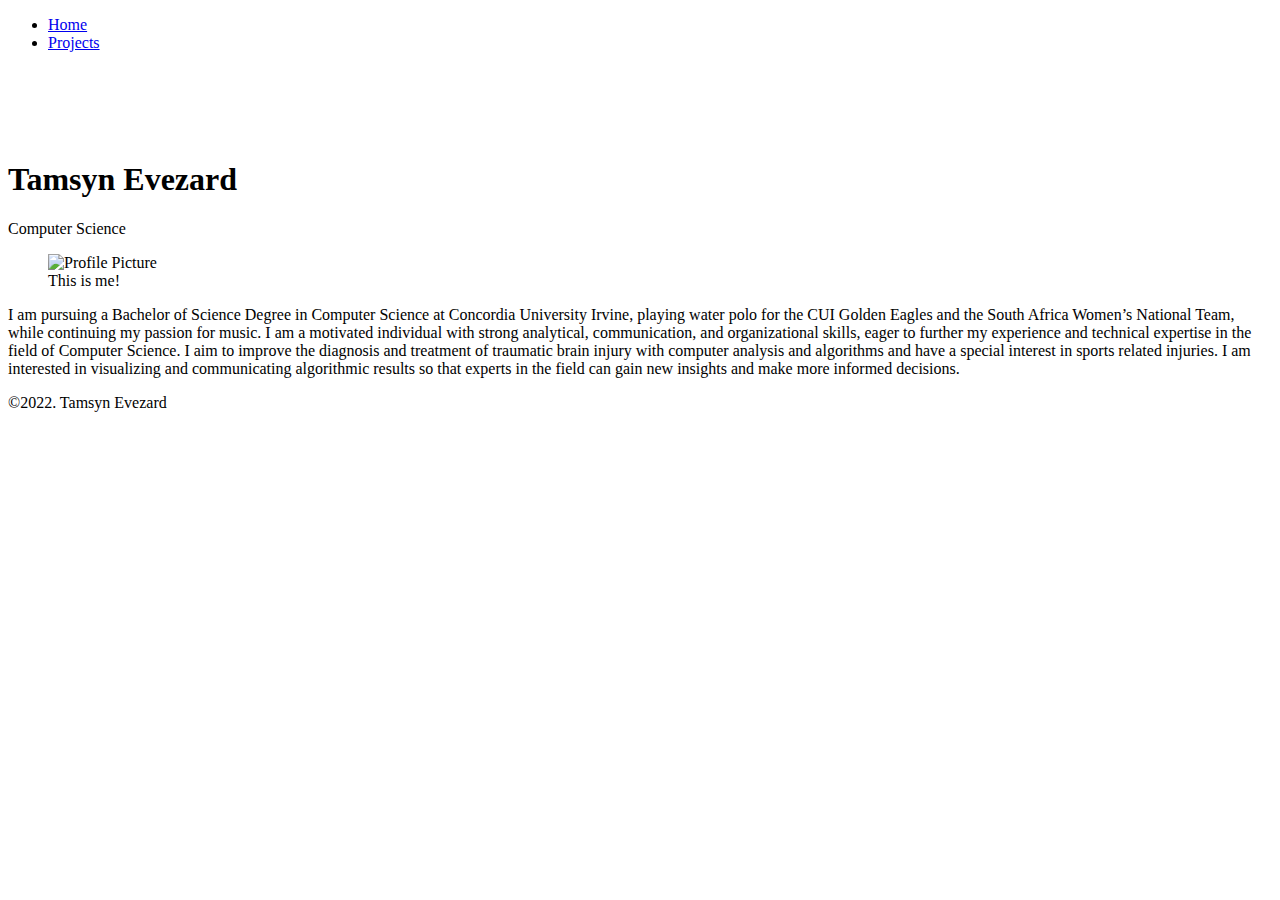
==== index.html @ 99cfd628 "Add files via upload" ====
<!DOCTYPE html>
<html lang="en">
<head>
    <meta charset="UTF-8">
    <meta name="viewport" content="width=device-width, initial-scale=1.0">
    <meta http-equiv="X-UA-Compatible" content="IE=edge">
    <title>Tamsyn Evezard Portfolio</title>
    <link href="css/styles.css" rel="stylesheet" type="text/css">
</head>

<body>
    <header>
        <nav>
            <ul>
                <li><a href="index.html" class="active">Home</a></li>
                <li><a href="projects.html">Projects</a></li>
            </ul>
        </nav>

        <br><br><br><br>

        <h1>Tamsyn Evezard</h1>
        <p>Computer Science</p>
    </header>

    <figure>
        <img 
        src="images/TutorPicTamsyn.jpg" 
        alt="Profile Picture"
        title="Profile Picture"
        id="profile"
        />
        <br>
        <figcaption>This is me!</figcaption>
    </figure>

    <p id=par-1>I am pursuing a Bachelor of Science Degree in Computer Science at Concordia University Irvine, playing water polo for the CUI Golden Eagles and the South Africa Women’s National Team, while continuing my passion for music. 
        I am a motivated individual with strong analytical, communication, and organizational skills, eager to further my experience and technical expertise in the field of Computer Science. 
        I aim to improve the diagnosis and treatment of traumatic brain injury with computer analysis and algorithms and have a special interest in sports related injuries. I am interested in visualizing and communicating algorithmic results so that experts in the field can gain new insights and make more informed decisions. </p>

    <footer>
        <p>&copy;2022. Tamsyn Evezard</p>
    </footer>
</body>
</html>
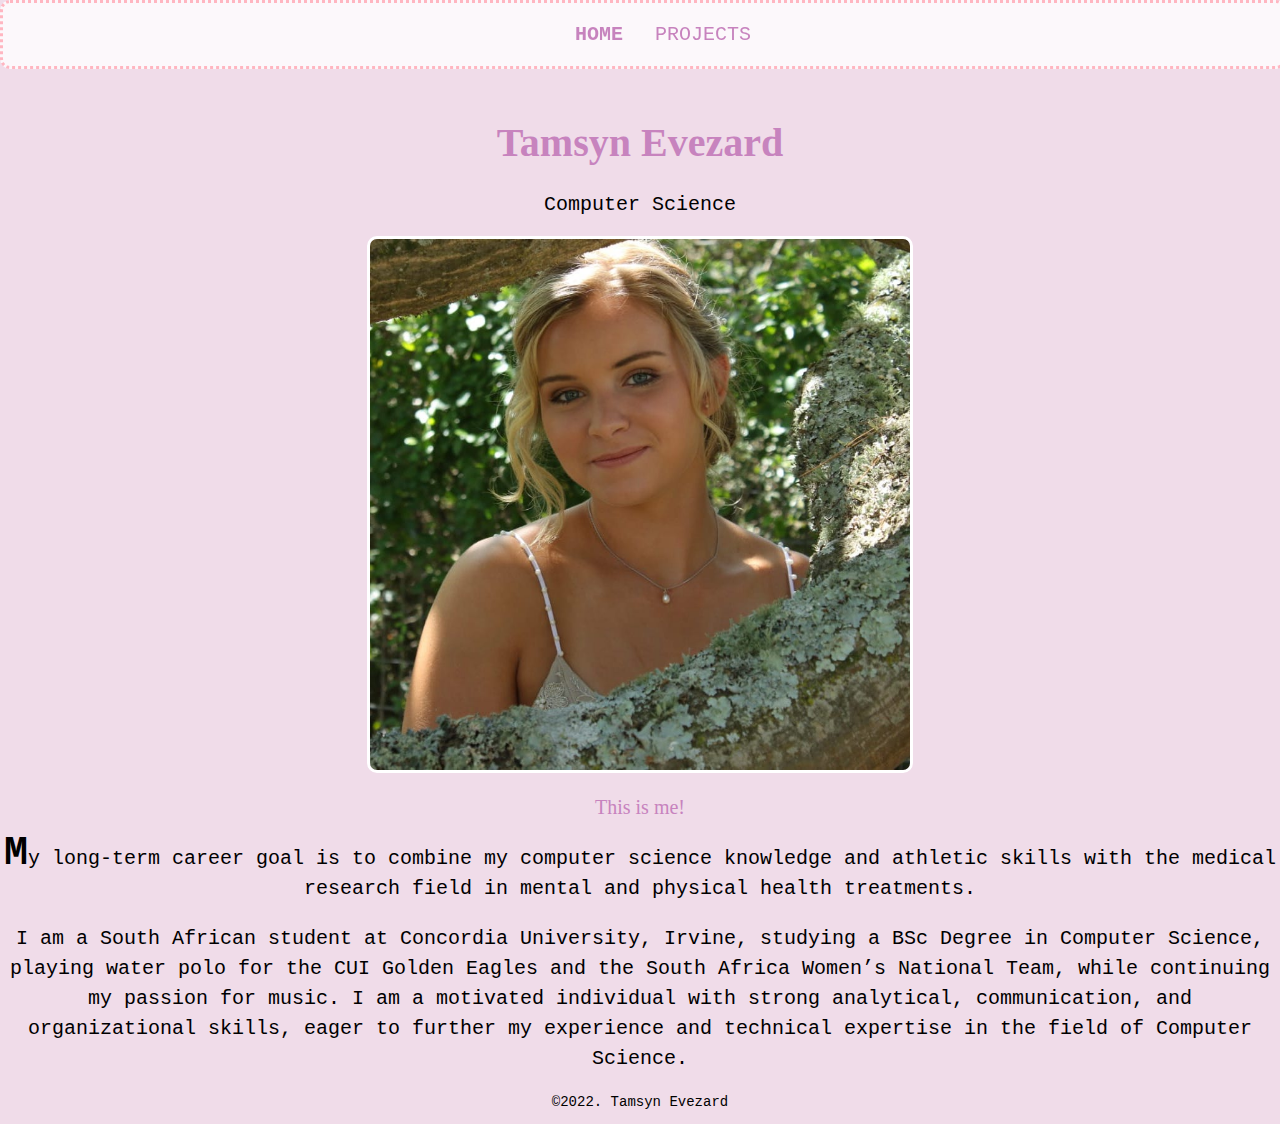
==== commit afb285db: "Update index.html" ====
--- a/index.html
+++ b/index.html
@@ -34,12 +34,12 @@
         <figcaption>This is me!</figcaption>
     </figure>
 
-    <p id=par-1>I am pursuing a Bachelor of Science Degree in Computer Science at Concordia University Irvine, playing water polo for the CUI Golden Eagles and the South Africa Women’s National Team, while continuing my passion for music. 
-        I am a motivated individual with strong analytical, communication, and organizational skills, eager to further my experience and technical expertise in the field of Computer Science. 
-        I aim to improve the diagnosis and treatment of traumatic brain injury with computer analysis and algorithms and have a special interest in sports related injuries. I am interested in visualizing and communicating algorithmic results so that experts in the field can gain new insights and make more informed decisions. </p>
+    <p id=par-1>My long-term career goal is to combine my computer science knowledge and athletic skills with the medical research field in mental and physical health treatments.</p>
+    
+    <p id=par-2>I am a South African student at Concordia University, Irvine, studying a BSc Degree in Computer Science, playing water polo for the CUI Golden Eagles and the South Africa Women’s National Team, while continuing my passion for music. I am a motivated individual with strong analytical, communication, and organizational skills, eager to further my experience and technical expertise in the field of Computer Science.</p>
 
     <footer>
         <p>&copy;2022. Tamsyn Evezard</p>
     </footer>
 </body>
-</html>+</html>
--- a/css/styles.css
+++ b/css/styles.css
@@ -0,0 +1,147 @@
+body {
+    font-family: 'Courier New', Courier, monospace;
+    font-size: 20px;
+    background-color: rgb(240, 220, 233);
+    text-align: center;
+    margin: 0;
+}
+
+h1, h2, figcaption {
+    font-family: Impact, 'Haettenschweiler', fantasy;
+    color: rgb(199, 131, 190);
+}
+
+#ttt, #github {
+    color: black;
+    font-family: 'Courier New', Courier, monospace;
+    font-size: 20px;
+    text-align: center;
+    padding-top: 10px;
+}
+
+ul>li {
+    display: inline;
+    padding: 10px;
+}
+
+a {
+    color: rgb(199, 131, 190);
+    text-transform: uppercase;
+    text-decoration: none;
+}
+
+a:hover {
+    background-color: #dbc0ff;
+    color: purple;
+}
+
+a.active {
+    font-weight: bold;
+}
+
+nav {
+    border-width: 1%;
+    border-style: dotted;
+    border-color: lightpink;
+    position: fixed;
+    z-index: 10;
+    width: 100%;
+    height: auto;
+    padding: none;
+    background-color: rgba(255, 255, 255, 0.8);
+}
+
+#profile {
+    border-style: solid;
+    border-color: white;
+    display: block;
+    margin-left: auto;
+    margin-right: auto;
+    width: 45%;
+}
+
+#par-1:first-letter {
+    font-size: 200%;
+    font-weight: bold;
+}
+
+#par-1, #par-2 {
+    line-height: 1.5em;
+}
+
+footer {
+    font-size: 70%;
+    font-weight: lighter;
+}
+
+input, textarea {
+    border-style: solid;
+    border-width: 1px;
+    border-color: white;
+    background-color: lightpink;
+    font-family: 'Courier New', Courier, monospace;
+}
+
+form {
+    border-style: solid;
+    border-color: white;
+    margin: 10px;
+    padding: 20px;
+    background-color: rgb(255, 225, 230);
+}
+
+input:focus, textarea:focus {
+    background-color: white;
+}
+
+.btn {
+    background-color: lightpink;
+    border: none; 
+    color: white;
+    padding: 12px 16px; 
+    font-size: 16px; 
+    cursor: pointer; 
+}
+
+.container {
+    align-content: center;
+    border-style: solid;
+    border-color: white;
+    background-color: rgb(255, 225, 230);
+    margin: auto;
+    overflow: auto;
+    max-width: 50%;
+    height: 450px;
+    justify-content: space-around;
+    display: flex;
+    flex-wrap: wrap;
+}
+
+.box {
+    float: left;
+    border: 2px solid white;
+    margin: 1%;
+    width: 175px;
+    height: auto;
+}
+
+.box img {
+    width: 100%;
+    height: 100%;
+    object-fit: cover;
+    display: block;
+}
+
+.box, input, textarea, form, .btn, .container, #profile, nav, img {
+    border-radius: 10px;
+}
+
+.submit:hover {
+    background-color:plum;
+}
+
+.submit {
+    font-family: Impact, 'Haettenschweiler', fantasy;
+    color:rgb(199, 131, 190);
+    background-color: white;
+}
